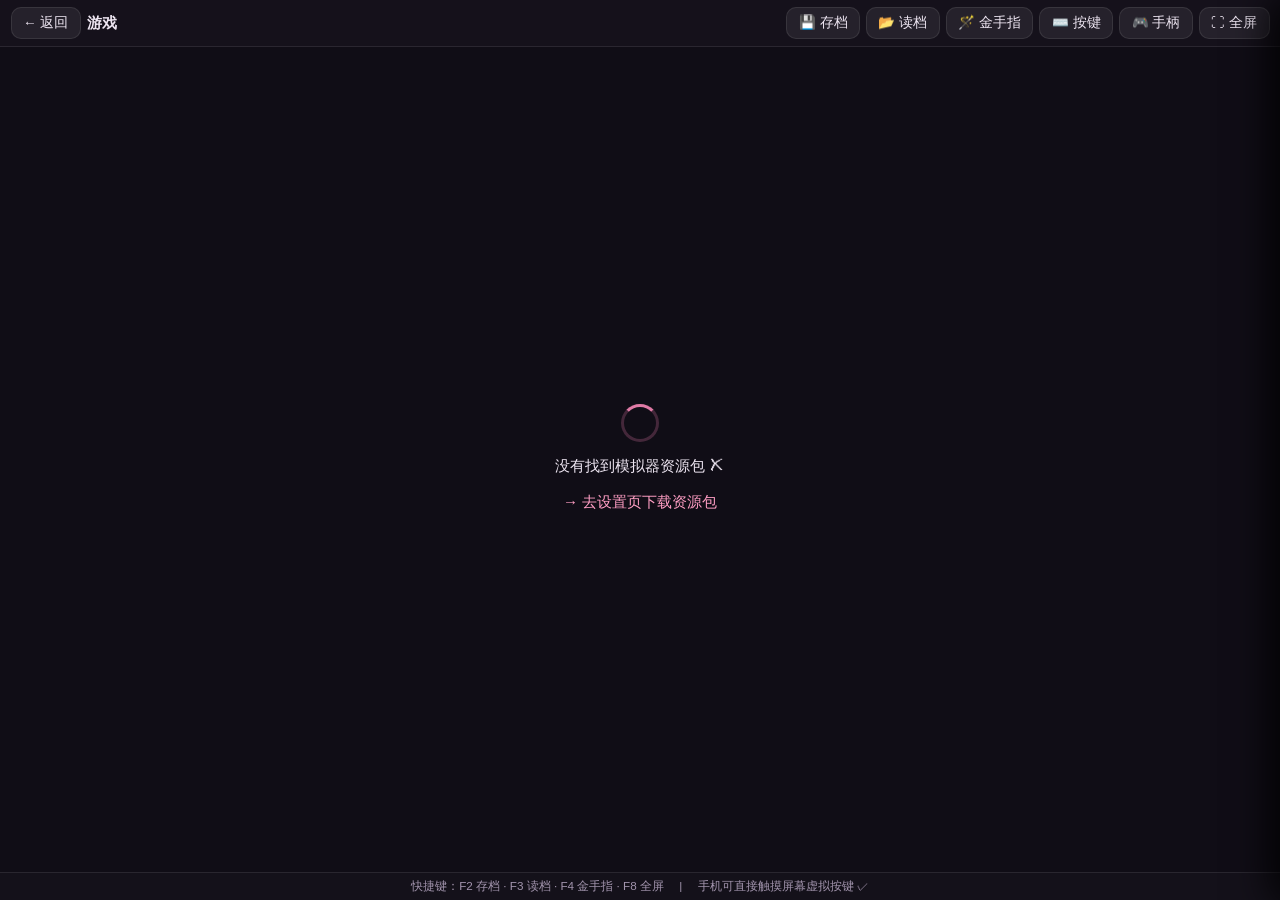
==== htdocs/luci-static/game/play.html @ e0335b32 "播放器体验优化：新增游戏镜像下载进度条（≥32MB 自动预取并显示 已下载/总量/百分比）；启动超时改为按文件体积自适应（不再写死 45 秒），并实时显示已等待秒数；小文件（<32MB）保持直连不预取" ====
<!doctype html>
<html lang="zh-CN">
<head>
<meta charset="utf-8">
<meta name="viewport" content="width=device-width,initial-scale=1,viewport-fit=cover,user-scalable=no">
<meta name="theme-color" content="#100d16">
<title>游戏站 · 游玩中</title>
<link rel="stylesheet" href="game.css">
<link rel="stylesheet" href="player.css">
</head>
<body class="rg-play">

<div id="bar">
	<button id="b-back" class="rg-btn" title="返回游戏库">← 返回</button>
	<div id="b-title" class="rg-pname">游戏</div>
	<div class="rg-sp"></div>
	<button id="b-save" class="rg-btn" title="即时存档（F2）">💾 存档</button>
	<button id="b-load" class="rg-btn" title="读取存档（F3）">📂 读档</button>
	<button id="b-cheat" class="rg-btn" title="金手指（F4）">🪄 金手指</button>
	<button id="b-keys" class="rg-btn" title="键盘操作">⌨️ 按键</button>
	<button id="b-pad" class="rg-btn" title="手柄检测">🎮 手柄</button>
	<button id="b-full" class="rg-btn" title="全屏（F8）">⛶ 全屏</button>
</div>

<div id="stage">
	<div id="canvas"></div>
	<div id="splash">
		<div class="rg-spin"></div>
		<div id="splash-msg">正在准备模拟器…</div>
		<div id="splash-bar" class="hide"><i></i></div>
		<div id="splash-sub" class="rg-dim"></div>
	</div>
</div>

<div id="tipbar" class="rg-dim">
	快捷键：F2 存档 · F3 读档 · F4 金手指 · F8 全屏 　|　 手机可直接触摸屏幕虚拟按键 ✓
</div>

<!-- ============ 面板：金手指 ============ -->
<aside id="p-cheat" class="panel">
	<div class="panel-top"><b>🪄 金手指</b><button class="rg-btn panel-x" data-close>✕</button></div>
	<div class="panel-body">
		<div id="cheat-list"></div>
		<div class="rg-sep"></div>
		<div class="rg-dim" style="font-size:.85em;line-height:1.8">
			格式与 RetroArch 一致 ✓ 例如：<br>
			<code>cheat0_desc = "无限命"</code><br>
			<code>cheat0_code = "AAAA-BBBB"</code>
		</div>
		<details style="margin-top:.8em">
			<summary class="rg-dim">➕ 添加一条金手指</summary>
			<div class="rg-col">
				<input id="ch-desc" class="rg-input" placeholder="说明，如：无限命">
				<input id="ch-code" class="rg-input" placeholder="代码，如：AAAA-BBBB（多条用 + 连接）">
				<button id="ch-add" class="rg-btn rg-primary">添加</button>
			</div>
		</details>
		<div class="panel-foot">
			<button id="ch-save" class="rg-btn rg-primary">保存金手指</button>
			<button id="ch-reload" class="rg-btn">重新载入游戏</button>
		</div>
	</div>
</aside>

<!-- ============ 面板：键盘 ============ -->
<aside id="p-keys" class="panel">
	<div class="panel-top"><b>⌨️ 键盘操作</b><button class="rg-btn panel-x" data-close>✕</button></div>
	<div class="panel-body">
		<h4>本插件快捷键</h4>
		<table class="rg-tab-t">
			<tr><td>F2</td><td>即时存档到路由器</td></tr>
			<tr><td>F3</td><td>从路由器读档</td></tr>
			<tr><td>F4</td><td>打开 / 关闭金手指</td></tr>
			<tr><td>F8</td><td>全屏切换</td></tr>
		</table>
		<h4>默认游戏按键（EmulatorJS）</h4>
		<table class="rg-tab-t">
			<tr><td>↑ ↓ ← →</td><td>方向（十字键）</td></tr>
			<tr><td>Z</td><td>A 键</td></tr>
			<tr><td>X</td><td>B 键</td></tr>
			<tr><td>A / S</td><td>Y / X 键（SFC 等）</td></tr>
			<tr><td>Q / W</td><td>L / R 肩键</td></tr>
			<tr><td>Enter</td><td>Start</td></tr>
			<tr><td>Shift（右）</td><td>Select</td></tr>
		</table>
		<p class="rg-dim" style="font-size:.85em;line-height:1.8">
			想自己改键 ✓ 点模拟器自带界面里的 <b>齿轮 ⚙ → Control Settings</b> ✓ 改完自动记住 ✓。换到电脑上也是同一套 ✓。
		</p>
	</div>
</aside>

<!-- ============ 面板：手柄 ============ -->
<aside id="p-pad" class="panel">
	<div class="panel-top"><b>🎮 手柄检测</b><button class="rg-btn panel-x" data-close>✕</button></div>
	<div class="panel-body">
		<div id="pad-status" class="rg-dim">等待手柄… 插上后按任意键即可唤醒 ✓</div>
		<div id="pad-vis"></div>
		<p class="rg-dim" style="font-size:.85em;line-height:1.8">
			手柄即插即用 ✓ 无需配置 ✓ 支持 Xbox / PS / Switch 手柄 ✓<br>
			双打：插两个手柄，第二个手柄自动对应 2P ✓
		</p>
	</div>
</aside>

<script src="lib.js"></script>
<script src="player.js"></script>
</body>
</html>
---- htdocs/luci-static/game/game.css ----
/* 怀旧游戏站 · 全屏主题（库 + 播放器共用） */
:root{
	--rg-bg:#16121c; --rg-bg2:#1f1926; --rg-card:#241d2d;
	--rg-line:rgba(255,255,255,.09); --rg-fg:#eee6f2; --rg-dim:#a294ad;
	--rg-pink:#e07aa6; --rg-pink2:#ff9ec4; --rg-shadow:0 10px 30px rgba(0,0,0,.45);
}
*{box-sizing:border-box}
html,body{margin:0;padding:0;height:100%}
body.rg-lib{
	background:
		radial-gradient(1100px 500px at 12% -10%, rgba(224,122,166,.16), transparent 60%),
		radial-gradient(900px 460px at 100% 0%, rgba(126,87,194,.14), transparent 60%),
		var(--rg-bg);
	color:var(--rg-fg);
	font:15px/1.6 -apple-system,BlinkMacSystemFont,"Segoe UI","PingFang SC","Microsoft YaHei",sans-serif;
	-webkit-font-smoothing:antialiased;
}
a{color:var(--rg-pink2);text-decoration:none}

.rg-top{
	position:sticky;top:0;z-index:20;
	display:flex;align-items:center;gap:.6em;flex-wrap:wrap;
	padding:.8em 1em;
	background:rgba(22,18,28,.82);backdrop-filter:blur(12px);
	border-bottom:1px solid var(--rg-line);
}
.rg-brand{font-size:1.15em;font-weight:700;letter-spacing:.02em}
.rg-brand span{background:linear-gradient(90deg,var(--rg-pink2),#c9a0ff);-webkit-background-clip:text;background-clip:text;-webkit-text-fill-color:transparent}
.rg-tabs{display:flex;gap:.25em;background:rgba(255,255,255,.05);padding:.2em;border-radius:999px}
.rg-tab{
	background:transparent;border:0;color:var(--rg-dim);cursor:pointer;
	padding:.35em .95em;border-radius:999px;font-size:.9em;transition:.16s;
}
.rg-tab:hover{color:var(--rg-fg)}
.rg-tab.on{background:var(--rg-pink);color:#fff;box-shadow:0 3px 12px rgba(224,122,166,.4)}

.rg-input{
	background:rgba(255,255,255,.06);border:1px solid var(--rg-line);color:var(--rg-fg);
	padding:.45em .8em;border-radius:10px;font-size:.92em;outline:none;min-width:0;
}
.rg-input:focus{border-color:var(--rg-pink);box-shadow:0 0 0 3px rgba(224,122,166,.18)}
.rg-search{flex:1 1 8em;max-width:26em}

.rg-btn{
	background:rgba(255,255,255,.07);border:1px solid var(--rg-line);color:var(--rg-fg);
	padding:.45em .85em;border-radius:10px;cursor:pointer;font-size:.9em;transition:.16s;
}
.rg-btn:hover{background:rgba(224,122,166,.22);border-color:var(--rg-pink)}
.rg-btn:disabled{opacity:.5;cursor:default}
.rg-primary{background:linear-gradient(135deg,var(--rg-pink),#b06ad6);border:0;color:#fff;font-weight:600}

.rg-chips{display:flex;flex-wrap:wrap;gap:.35em;padding:.8em 1em .2em}
.rg-chip{
	background:transparent;border:1px solid rgba(224,122,166,.35);color:var(--rg-dim);
	padding:.26em .8em;border-radius:999px;font-size:.84em;cursor:pointer;transition:.16s;
}
.rg-chip:hover{background:rgba(224,122,166,.16);color:var(--rg-fg)}
.rg-chip.on{background:var(--rg-pink);border-color:var(--rg-pink);color:#fff}

.rg-grid{
	display:grid;gap:.85em;padding:1em;
	grid-template-columns:repeat(auto-fill,minmax(146px,1fr));
}
.rg-card{
	align-self:start;background:var(--rg-card);border:1px solid var(--rg-line);
	border-radius:14px;overflow:hidden;cursor:pointer;transition:.18s;
	display:flex;flex-direction:column;box-shadow:0 2px 8px rgba(0,0,0,.25);
}
.rg-card:hover{transform:translateY(-4px);border-color:var(--rg-pink);box-shadow:var(--rg-shadow)}
.rg-cov{
	aspect-ratio:1/1.15;display:flex;align-items:center;justify-content:center;
	color:#fff;font-weight:700;font-size:1.02em;text-align:center;padding:.4em;
	text-shadow:0 2px 6px rgba(0,0,0,.5);background-size:cover;background-position:center;
}
.rg-meta{padding:.5em .6em;display:flex;flex-direction:column;gap:.12em}
.rg-name{font-size:.9em;font-weight:600;white-space:nowrap;overflow:hidden;text-overflow:ellipsis}
.rg-sub{display:flex;justify-content:space-between;font-size:.73em;color:var(--rg-dim)}
.rg-badge{position:absolute}
.rg-heart{position:absolute;top:.4em;right:.4em;font-size:.95em;filter:drop-shadow(0 1px 3px rgba(0,0,0,.6));opacity:.9}

.rg-empty{
	margin:2em 1em;padding:2.4em 1.2em;text-align:center;color:var(--rg-dim);
	border:1px dashed var(--rg-line);border-radius:16px;line-height:2;
}
.rg-empty code{background:rgba(255,255,255,.08);padding:.15em .45em;border-radius:6px;color:var(--rg-fg)}

.rg-foot{
	display:flex;align-items:center;gap:1em;flex-wrap:wrap;
	padding:1em;border-top:1px solid var(--rg-line);color:var(--rg-dim);font-size:.85em;
}
.rg-sp{flex:1}
.rg-link{color:var(--rg-dim)}
.rg-link:hover{color:var(--rg-pink2)}
.rg-dim{color:var(--rg-dim)}
.rg-row{display:flex;gap:.5em;margin-top:.9em}

.rg-modal{
	position:fixed;inset:0;background:rgba(8,6,12,.66);backdrop-filter:blur(4px);
	display:flex;align-items:center;justify-content:center;z-index:50;padding:1em;
}
.rg-modal-in{background:var(--rg-bg2);border:1px solid var(--rg-line);border-radius:16px;padding:1.3em;max-width:24em;width:100%;box-shadow:var(--rg-shadow)}
.rg-modal-in h3{margin:0 0 .6em}
.rg-modal-in .rg-input{width:100%;margin-top:.6em}
.rg-toast{
	position:fixed;left:50%;bottom:2em;transform:translateX(-50%);
	background:rgba(36,29,45,.96);border:1px solid var(--rg-line);color:var(--rg-fg);
	padding:.6em 1.1em;border-radius:999px;box-shadow:var(--rg-shadow);z-index:60;font-size:.9em;
}
.rg-ctx{
	position:fixed;z-index:70;background:var(--rg-bg2);border:1px solid var(--rg-line);
	border-radius:12px;padding:.35em;box-shadow:var(--rg-shadow);min-width:10em;
}
.rg-ctx button{
	display:block;width:100%;text-align:left;background:transparent;border:0;color:var(--rg-fg);
	padding:.5em .8em;border-radius:8px;cursor:pointer;font-size:.9em;
}
.rg-ctx button:hover{background:rgba(224,122,166,.2)}
.rg-ctx button.danger{color:#ff8a8a}

@media (max-width:520px){
	.rg-grid{gap:.6em;padding:.7em;grid-template-columns:repeat(auto-fill,minmax(118px,1fr))}
	.rg-brand span{display:none}
	.rg-tabs{order:3;width:100%}
}

/* ── 修复：display:flex 会覆盖 HTML 的 hidden 属性 ✗ 导致弹窗/面板关不掉 ✓ ── */
[hidden] { display: none !important; }
---- htdocs/luci-static/game/player.css ----
/* 怀旧游戏站 · 播放器 */
body.rg-play{background:#100d16;color:var(--rg-fg);overflow:hidden;height:100%;
	display:flex;flex-direction:column;margin:0;
	font:15px/1.6 -apple-system,BlinkMacSystemFont,"Segoe UI","PingFang SC","Microsoft YaHei",sans-serif;}

#bar{
	display:flex;align-items:center;gap:.4em;flex-wrap:wrap;
	padding:.45em .7em;background:rgba(22,18,28,.9);border-bottom:1px solid var(--rg-line);
	z-index:10;flex:0 0 auto;
}
.rg-pname{font-weight:600;max-width:32vw;white-space:nowrap;overflow:hidden;text-overflow:ellipsis}

#stage{position:relative;flex:1 1 auto;display:flex;align-items:center;justify-content:center;background:#000;min-height:0}
#canvas{width:100%;height:100%;display:flex;align-items:center;justify-content:center}
#canvas canvas{max-width:100%;max-height:100%;image-rendering:pixelated}

#splash{
	position:absolute;inset:0;display:flex;flex-direction:column;gap:.8em;
	align-items:center;justify-content:center;background:#100d16;z-index:5;text-align:center;padding:1em;
}
#splash.hide{display:none}
/* ★ 大文件下载进度条 ✓ */
#splash-bar{width:min(340px,72vw);height:8px;border-radius:99px;
	background:rgba(255,255,255,.10);overflow:hidden}
#splash-bar.hide{display:none}
#splash-bar > i{display:block;height:100%;width:0;border-radius:99px;
	background:linear-gradient(90deg,var(--rg-pink),#f0a0c0);transition:width .25s ease}
.rg-spin{
	width:38px;height:38px;border-radius:50%;
	border:3px solid rgba(224,122,166,.25);border-top-color:var(--rg-pink);
	animation:spin .9s linear infinite;
}
@keyframes spin{to{transform:rotate(360deg)}}

#tipbar{flex:0 0 auto;padding:.35em .8em;font-size:.78em;text-align:center;
	border-top:1px solid var(--rg-line);background:rgba(22,18,28,.85)}

.panel{
	position:fixed;top:0;right:0;bottom:0;width:min(430px,92vw);
	background:rgba(28,22,36,.98);border-left:1px solid var(--rg-line);
	transform:translateX(102%);transition:transform .22s ease;z-index:40;
	display:flex;flex-direction:column;box-shadow:-12px 0 40px rgba(0,0,0,.5);
}
.panel.open{transform:none}
.panel-top{display:flex;align-items:center;justify-content:space-between;gap:.6em;
	padding:.7em .9em;border-bottom:1px solid var(--rg-line)}
.panel-x{line-height:1}
.panel-body{flex:1;overflow:auto;padding:.9em;line-height:1.7}
.panel-foot{display:flex;gap:.5em;margin-top:1em;position:sticky;bottom:0;
	padding-top:.8em;background:linear-gradient(transparent,rgba(28,22,36,.98) 40%)}
.panel-body h4{margin:1em 0 .4em;font-size:.95em;color:var(--rg-pink2)}

.rg-tab-t{width:100%;border-collapse:collapse;font-size:.88em}
.rg-tab-t td{padding:.28em .1em;border-bottom:1px dashed var(--rg-line)}
.rg-tab-t td:first-child{width:7.5em;color:var(--rg-pink2);font-weight:600;white-space:nowrap}
.rg-sep{height:1px;background:var(--rg-line);margin:1em 0}
.rg-col{display:flex;flex-direction:column;gap:.5em;margin-top:.6em}
.panel .rg-input{width:100%}
code{background:rgba(255,255,255,.08);padding:.1em .4em;border-radius:5px;font-size:.92em}

/* 金手指条目 */
.cheat{
	display:flex;gap:.6em;align-items:flex-start;padding:.6em;
	border:1px solid var(--rg-line);border-radius:10px;margin-bottom:.5em;background:rgba(255,255,255,.03);
}
.cheat input[type=checkbox]{margin-top:.25em;width:1.15em;height:1.15em;accent-color:var(--rg-pink)}
.cheat .c-main{flex:1;min-width:0}
.cheat .c-desc{font-weight:600;font-size:.92em}
.cheat .c-code{font-size:.76em;color:var(--rg-dim);word-break:break-all}
.cheat .c-del{background:transparent;border:0;color:#ff8a8a;cursor:pointer;font-size:1em}

/* 手柄可视化 */
#pad-vis{margin-top:.8em}
.pad-name{font-size:.85em;color:var(--rg-dim);margin-bottom:.4em}
.pad-btns{display:flex;flex-wrap:wrap;gap:.3em}
.pad-b{
	min-width:2.2em;text-align:center;padding:.28em .5em;border-radius:8px;font-size:.78em;
	background:rgba(255,255,255,.05);border:1px solid var(--rg-line);color:var(--rg-dim);transition:.06s;
}
.pad-b.on{background:var(--rg-pink);color:#fff;border-color:var(--rg-pink);transform:scale(1.06)}
.pad-ax{margin-top:.5em;font-size:.76em;color:var(--rg-dim);display:flex;gap:.8em;flex-wrap:wrap}
.pad-ax b{color:var(--rg-fg);font-weight:600}

@media (max-width:640px){
	#bar .rg-btn{padding:.35em .5em;font-size:.8em}
	.rg-pname{max-width:24vw;font-size:.9em}
	.panel{width:100vw}
	#tipbar{display:none}
}

/* ── 修复：display:flex 会覆盖 HTML 的 hidden 属性 ✗ 导致弹窗/面板关不掉 ✓ ── */
[hidden] { display: none !important; }
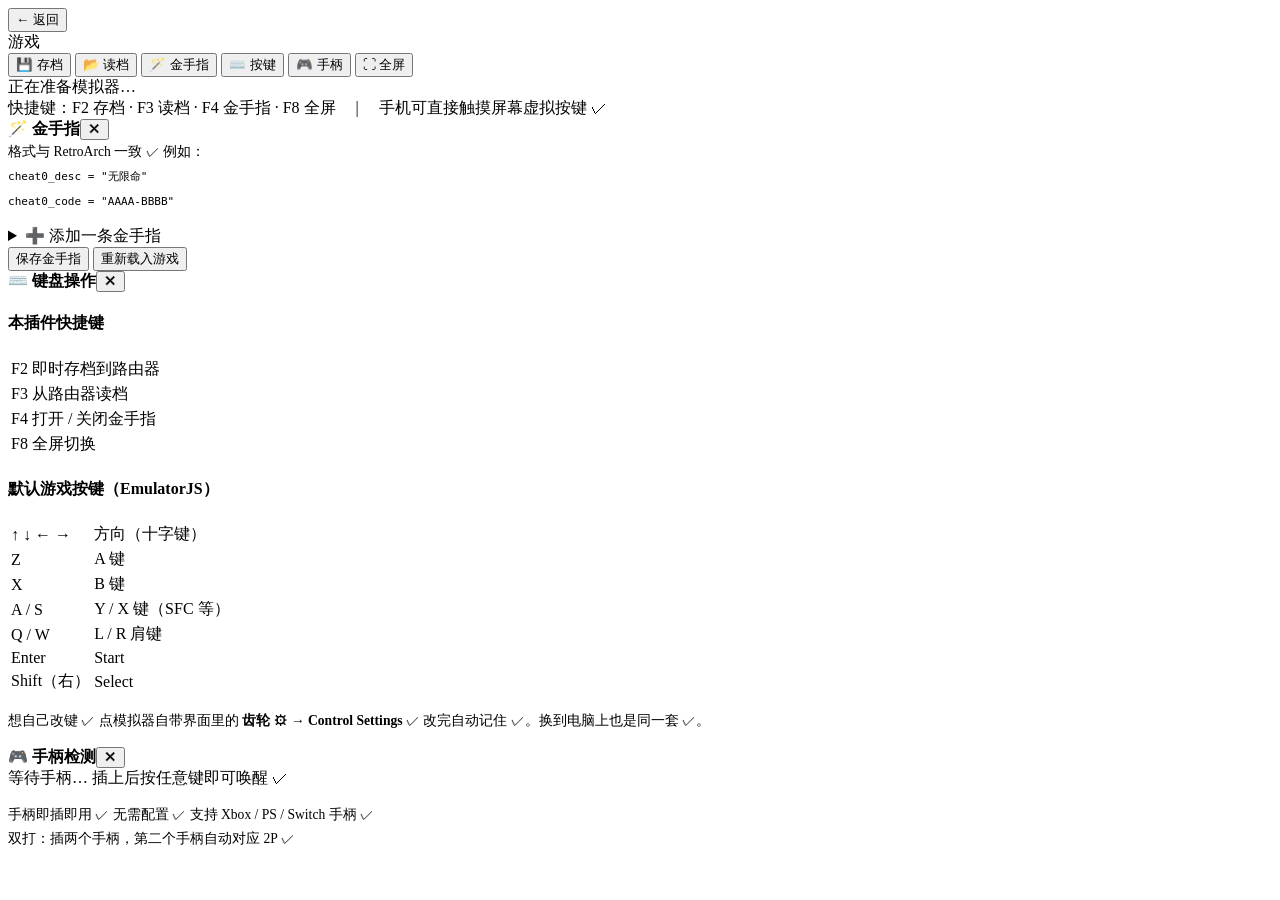
==== commit 0b99701d: "修复 PSP/3DS 无法启动：新增 game-player CGI 为播放器页面注入跨源隔离开关头（COOP same-origin + COEP require-corp），使 SharedArr" ====
--- a/htdocs/luci-static/game/play.html
+++ b/htdocs/luci-static/game/play.html
@@ -1,6 +1,8 @@
 <!doctype html>
 <html lang="zh-CN">
 <head>
+	<!-- ★ 本页可能经由 /cgi-bin/game-player 提供 ✓ 用 base 固定相对路径 ✓ -->
+	<base href="/luci-static/game/">
 <meta charset="utf-8">
 <meta name="viewport" content="width=device-width,initial-scale=1,viewport-fit=cover,user-scalable=no">
 <meta name="theme-color" content="#100d16">
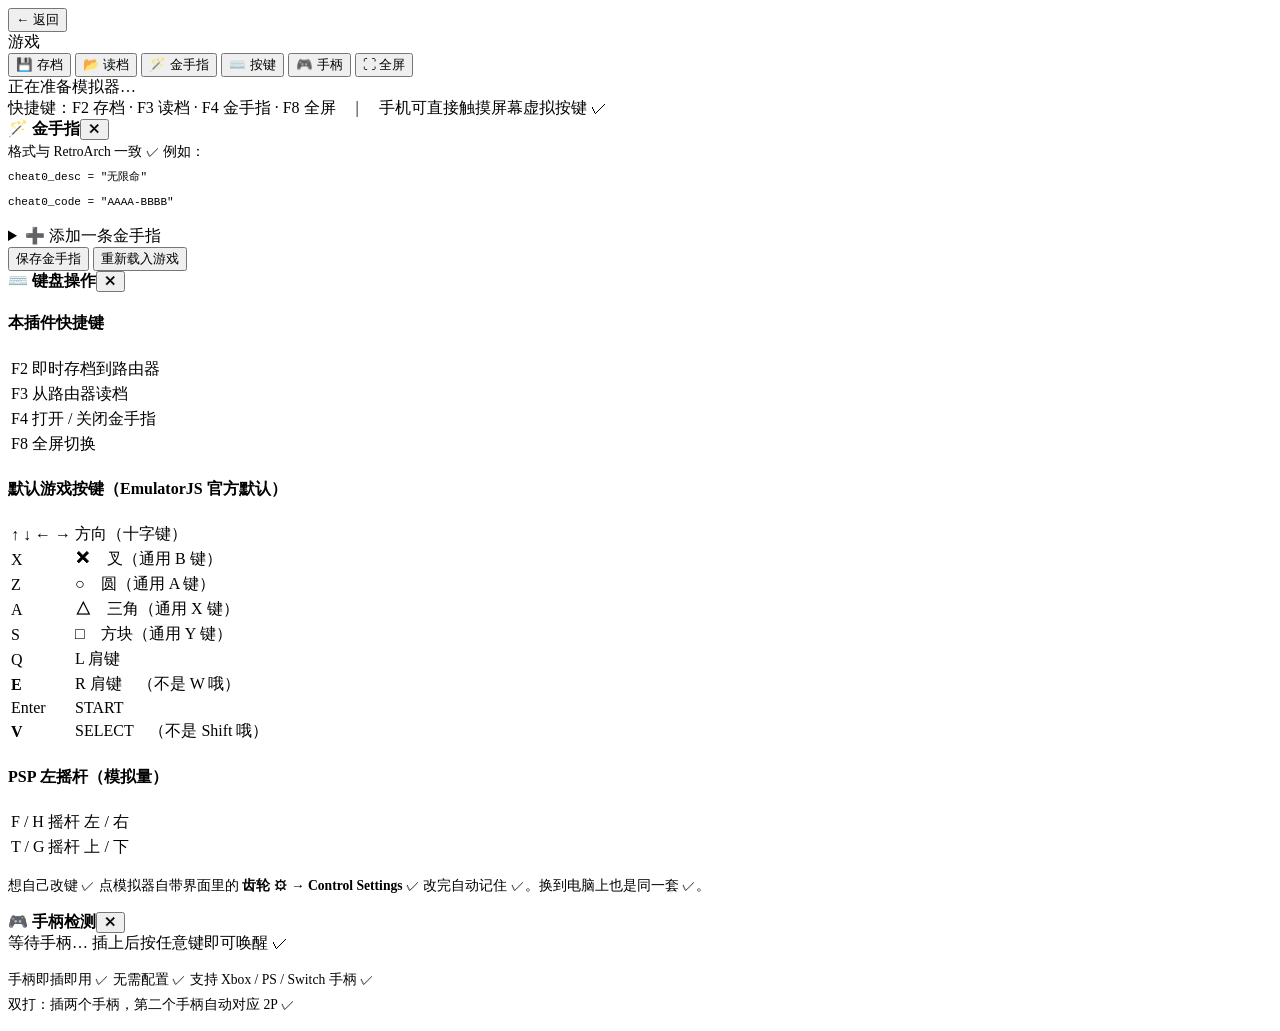
==== commit f73ec17c: "修正按键说明：面板写错了5处（EJS官方默认 X=叉 Z=圆 A=三角 S=方块 R=E Select=V）" ====
--- a/htdocs/luci-static/game/play.html
+++ b/htdocs/luci-static/game/play.html
@@ -7,8 +7,8 @@
 <meta name="viewport" content="width=device-width,initial-scale=1,viewport-fit=cover,user-scalable=no">
 <meta name="theme-color" content="#100d16">
 <title>游戏站 · 游玩中</title>
-<link rel="stylesheet" href="game.css">
-<link rel="stylesheet" href="player.css">
+<link rel="stylesheet" href="game.css?v=20261011">
+<link rel="stylesheet" href="player.css?v=20261011">
 </head>
 <body class="rg-play">
 
@@ -75,15 +75,22 @@
 			<tr><td>F4</td><td>打开 / 关闭金手指</td></tr>
 			<tr><td>F8</td><td>全屏切换</td></tr>
 		</table>
-		<h4>默认游戏按键（EmulatorJS）</h4>
+		<h4>默认游戏按键（EmulatorJS 官方默认）</h4>
 		<table class="rg-tab-t">
 			<tr><td>↑ ↓ ← →</td><td>方向（十字键）</td></tr>
-			<tr><td>Z</td><td>A 键</td></tr>
-			<tr><td>X</td><td>B 键</td></tr>
-			<tr><td>A / S</td><td>Y / X 键（SFC 等）</td></tr>
-			<tr><td>Q / W</td><td>L / R 肩键</td></tr>
-			<tr><td>Enter</td><td>Start</td></tr>
-			<tr><td>Shift（右）</td><td>Select</td></tr>
+			<tr><td>X</td><td><b>✕</b>　叉（通用 B 键）</td></tr>
+			<tr><td>Z</td><td><b>○</b>　圆（通用 A 键）</td></tr>
+			<tr><td>A</td><td><b>△</b>　三角（通用 X 键）</td></tr>
+			<tr><td>S</td><td><b>□</b>　方块（通用 Y 键）</td></tr>
+			<tr><td>Q</td><td>L 肩键</td></tr>
+			<tr><td><b>E</b></td><td>R 肩键　<span class="rg-dim">（不是 W 哦）</span></td></tr>
+			<tr><td>Enter</td><td>START</td></tr>
+			<tr><td><b>V</b></td><td>SELECT　<span class="rg-dim">（不是 Shift 哦）</span></td></tr>
+		</table>
+		<h4>PSP 左摇杆（模拟量）</h4>
+		<table class="rg-tab-t">
+			<tr><td>F / H</td><td>摇杆 左 / 右</td></tr>
+			<tr><td>T / G</td><td>摇杆 上 / 下</td></tr>
 		</table>
 		<p class="rg-dim" style="font-size:.85em;line-height:1.8">
 			想自己改键 ✓ 点模拟器自带界面里的 <b>齿轮 ⚙ → Control Settings</b> ✓ 改完自动记住 ✓。换到电脑上也是同一套 ✓。
@@ -104,7 +111,7 @@
 	</div>
 </aside>
 
-<script src="lib.js"></script>
-<script src="player.js"></script>
+<script src="lib.js?v=20261011"></script>
+<script src="player.js?v=20261011"></script>
 </body>
 </html>
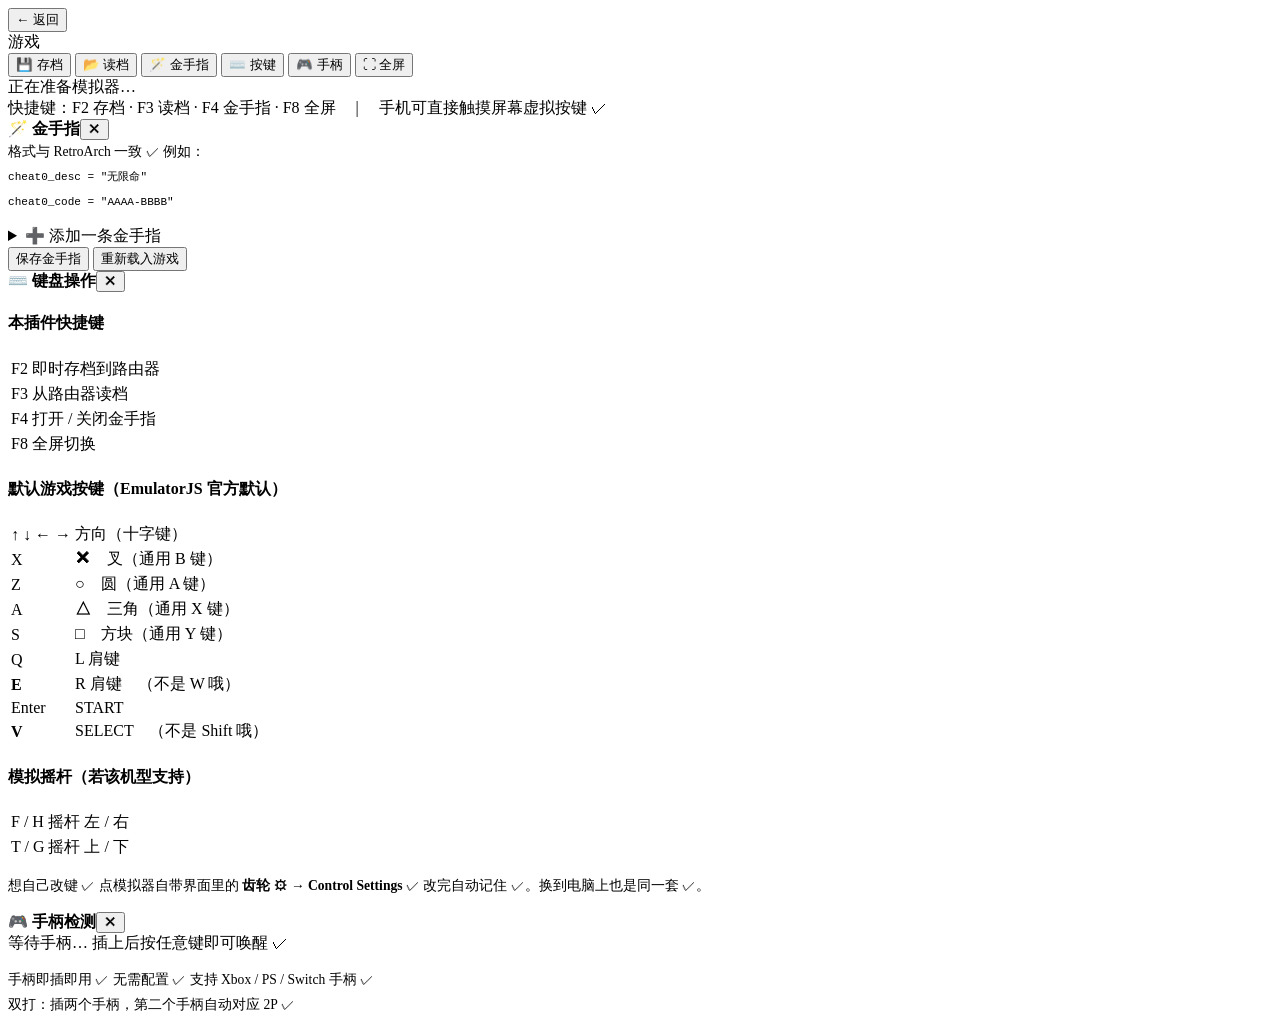
==== commit ac61375f: "下线 PSP 平台：移除平台表/扫描/上传/CGI/核心下载 共7处；其它机型不动" ====
--- a/htdocs/luci-static/game/play.html
+++ b/htdocs/luci-static/game/play.html
@@ -87,7 +87,7 @@
 			<tr><td>Enter</td><td>START</td></tr>
 			<tr><td><b>V</b></td><td>SELECT　<span class="rg-dim">（不是 Shift 哦）</span></td></tr>
 		</table>
-		<h4>PSP 左摇杆（模拟量）</h4>
+		<h4>模拟摇杆（若该机型支持）</h4>
 		<table class="rg-tab-t">
 			<tr><td>F / H</td><td>摇杆 左 / 右</td></tr>
 			<tr><td>T / G</td><td>摇杆 上 / 下</td></tr>
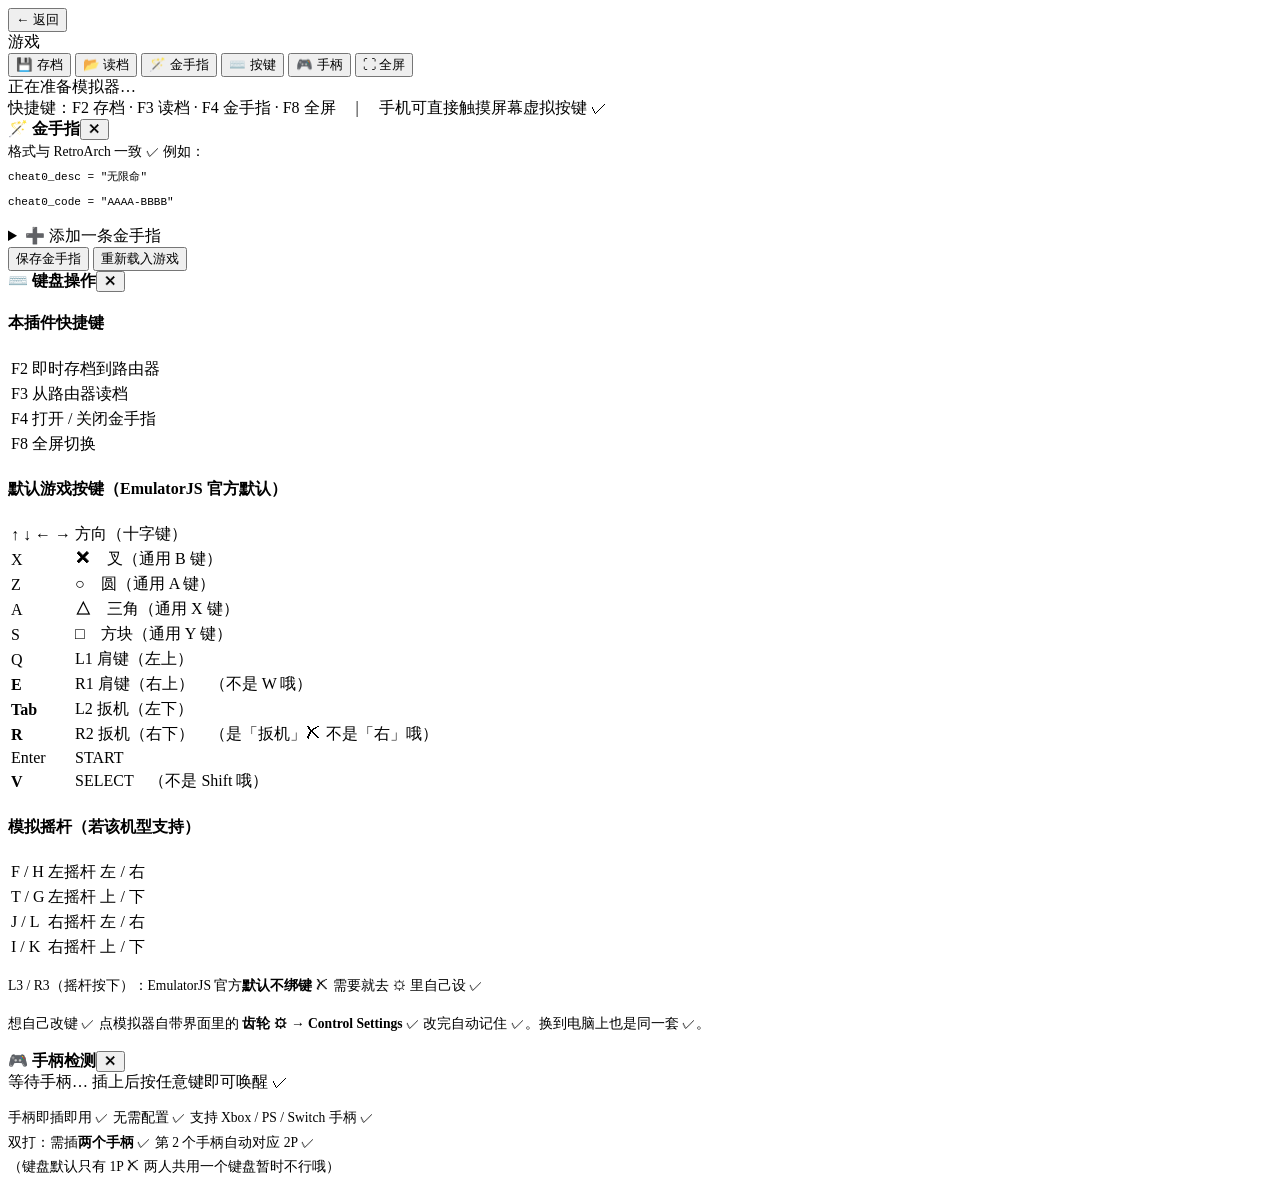
==== commit b8a7bf92: "fix(game): 补全按键映射(Tab/R2/右摇杆 共6键) + 修手柄轮询不停止、Blob不释放致大ROM内存翻倍、gameID末60字符撞车；缓存戳更新" ====
--- a/htdocs/luci-static/game/play.html
+++ b/htdocs/luci-static/game/play.html
@@ -7,8 +7,8 @@
 <meta name="viewport" content="width=device-width,initial-scale=1,viewport-fit=cover,user-scalable=no">
 <meta name="theme-color" content="#100d16">
 <title>游戏站 · 游玩中</title>
-<link rel="stylesheet" href="game.css?v=20261011">
-<link rel="stylesheet" href="player.css?v=20261011">
+<link rel="stylesheet" href="game.css?v=20261012">
+<link rel="stylesheet" href="player.css?v=20261012">
 </head>
 <body class="rg-play">
 
@@ -82,16 +82,23 @@
 			<tr><td>Z</td><td><b>○</b>　圆（通用 A 键）</td></tr>
 			<tr><td>A</td><td><b>△</b>　三角（通用 X 键）</td></tr>
 			<tr><td>S</td><td><b>□</b>　方块（通用 Y 键）</td></tr>
-			<tr><td>Q</td><td>L 肩键</td></tr>
-			<tr><td><b>E</b></td><td>R 肩键　<span class="rg-dim">（不是 W 哦）</span></td></tr>
+			<tr><td>Q</td><td>L1 肩键（左上）</td></tr>
+			<tr><td><b>E</b></td><td>R1 肩键（右上）　<span class="rg-dim">（不是 W 哦）</span></td></tr>
+			<tr><td><b>Tab</b></td><td>L2 扳机（左下）</td></tr>
+			<tr><td><b>R</b></td><td>R2 扳机（右下）　<span class="rg-dim">（是「扳机」✗ 不是「右」哦）</span></td></tr>
 			<tr><td>Enter</td><td>START</td></tr>
 			<tr><td><b>V</b></td><td>SELECT　<span class="rg-dim">（不是 Shift 哦）</span></td></tr>
 		</table>
 		<h4>模拟摇杆（若该机型支持）</h4>
 		<table class="rg-tab-t">
-			<tr><td>F / H</td><td>摇杆 左 / 右</td></tr>
-			<tr><td>T / G</td><td>摇杆 上 / 下</td></tr>
+			<tr><td>F / H</td><td>左摇杆 左 / 右</td></tr>
+			<tr><td>T / G</td><td>左摇杆 上 / 下</td></tr>
+			<tr><td>J / L</td><td>右摇杆 左 / 右</td></tr>
+			<tr><td>I / K</td><td>右摇杆 上 / 下</td></tr>
 		</table>
+		<p class="rg-dim" style="font-size:.85em;line-height:1.8">
+			L3 / R3（摇杆按下）：EmulatorJS 官方<b>默认不绑键</b> ✗ 需要就去 ⚙ 里自己设 ✓
+		</p>
 		<p class="rg-dim" style="font-size:.85em;line-height:1.8">
 			想自己改键 ✓ 点模拟器自带界面里的 <b>齿轮 ⚙ → Control Settings</b> ✓ 改完自动记住 ✓。换到电脑上也是同一套 ✓。
 		</p>
@@ -106,12 +113,13 @@
 		<div id="pad-vis"></div>
 		<p class="rg-dim" style="font-size:.85em;line-height:1.8">
 			手柄即插即用 ✓ 无需配置 ✓ 支持 Xbox / PS / Switch 手柄 ✓<br>
-			双打：插两个手柄，第二个手柄自动对应 2P ✓
+			双打：需插<b>两个手柄</b> ✓ 第 2 个手柄自动对应 2P ✓<br>
+			<span class="rg-dim">（键盘默认只有 1P ✗ 两人共用一个键盘暂时不行哦）</span>
 		</p>
 	</div>
 </aside>
 
-<script src="lib.js?v=20261011"></script>
-<script src="player.js?v=20261011"></script>
+<script src="lib.js?v=20261012"></script>
+<script src="player.js?v=20261012"></script>
 </body>
 </html>
